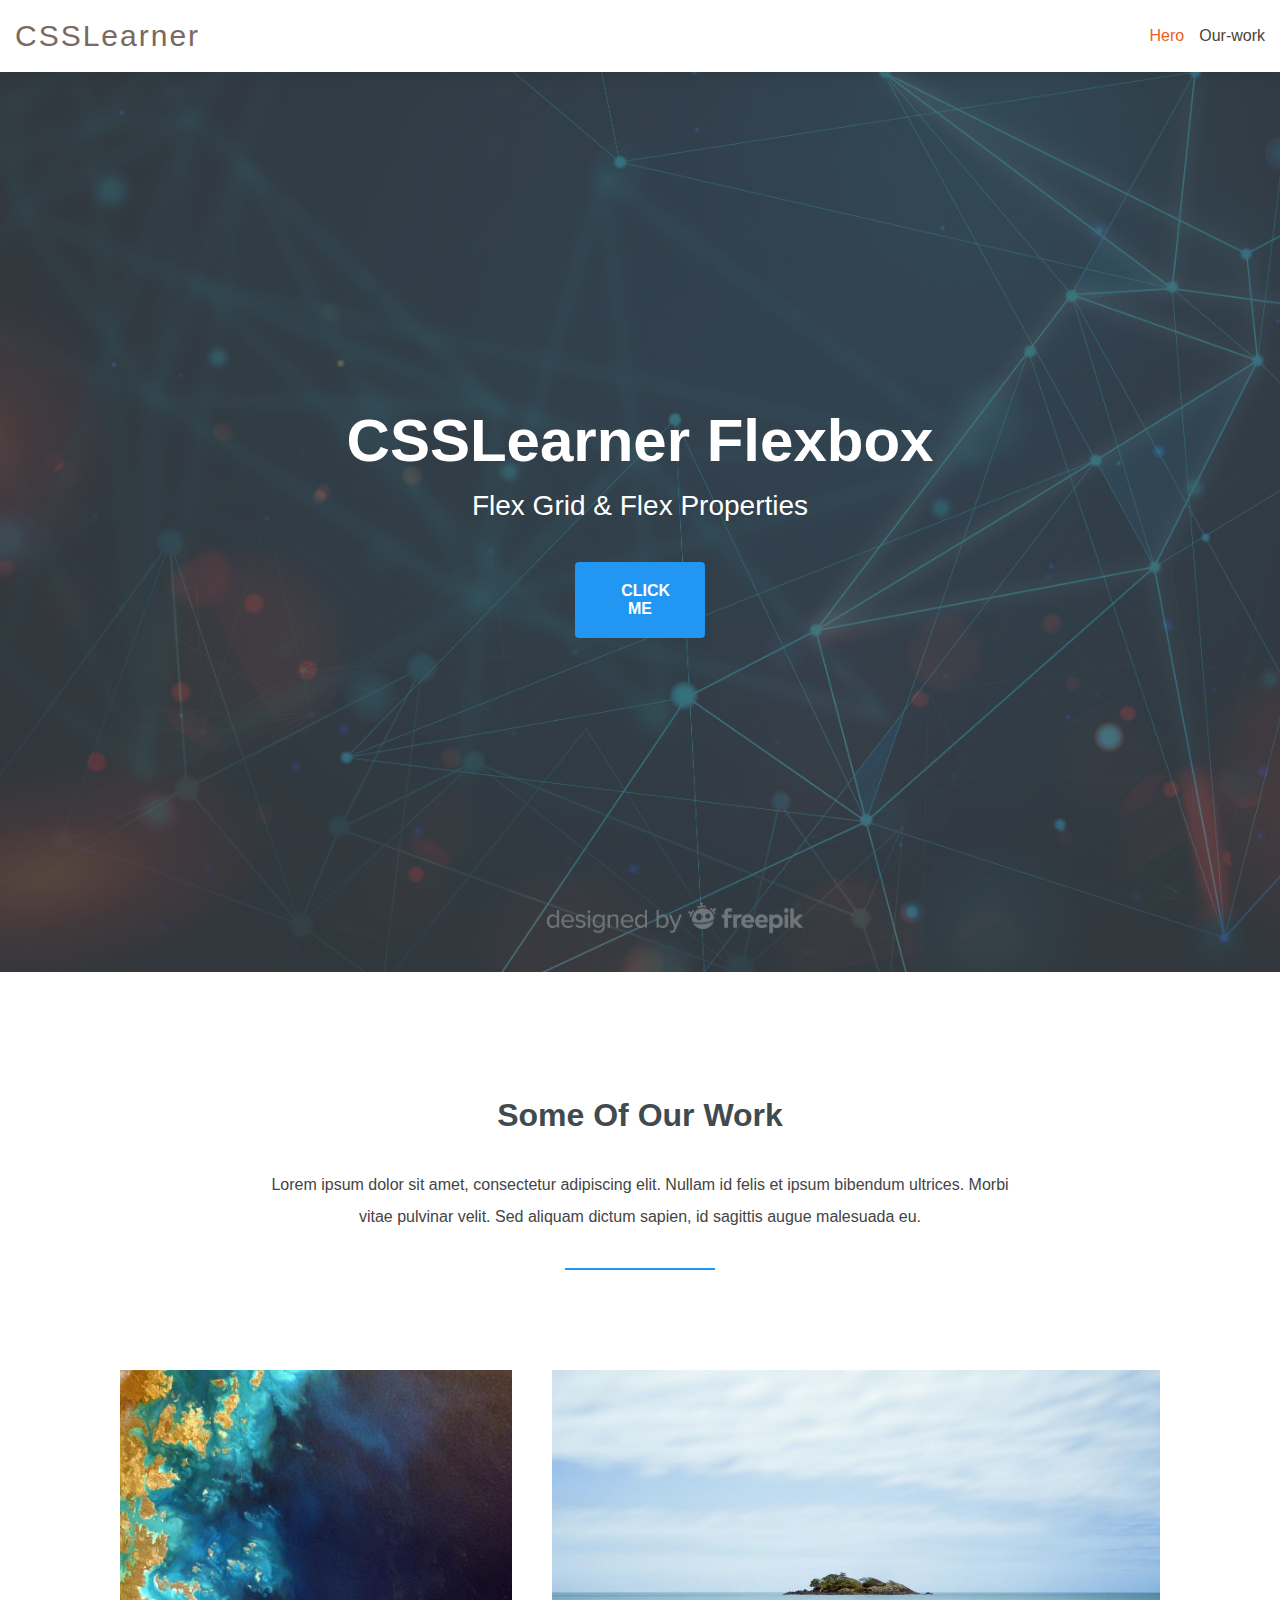
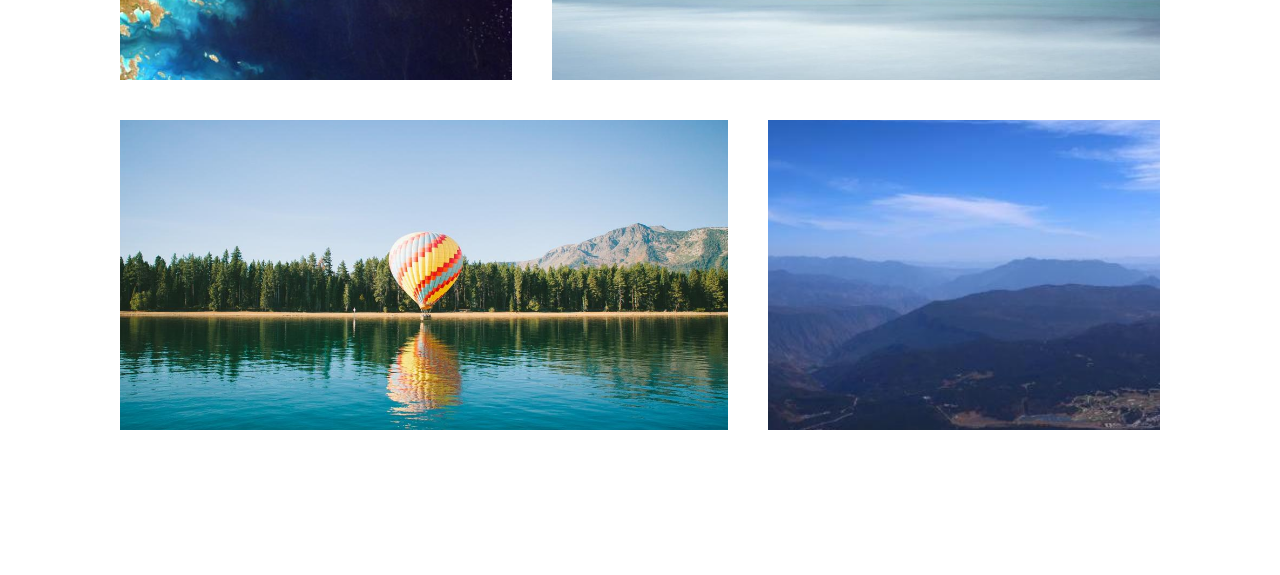
==== flex.html @ 9551acdf "first commit" ====
<!DOCTYPE html>
<html lang="en">

<head>
    <meta content="UTF-8">
    <title>The FlexBox</title>
    <link rel="stylesheet" href="./assets/css/flex.css">
</head>

<body>
    <header id="header">
        <nav>
            <h1 class="logo"><a href="index.html"><span>CSSLearner</span></a></h1>
            <ul class="mainNav">
                <li class="active"><a href="#home">Hero</a></li>
                <li><a href="#our-work">Our-work</a></li>
            </ul>
        </nav>
    </header>


    <!-- Hero -->
    <section class="hero">
        <div class="background-image"></div>
        <h1>CSSLearner Flexbox</h1>
        <h3>Flex Grid & Flex Properties</h3>
        <a href="#our-work" class="btn">Click Me</a>
    </section>
    <section id="our-work" class="our-work">
        <h3 class="title">Some of our work</h3>
        <p>Lorem ipsum dolor sit amet, consectetur adipiscing elit. Nullam id felis et ipsum bibendum ultrices.
            Morbi vitae pulvinar velit. Sed aliquam dictum sapien, id sagittis augue malesuada eu.</p>
        <hr>
        <ul class="grid">
            <li class="small" style="background-image: url(assets/img/coast.jpg);"></li>
            <li class="large" style="background-image: url(assets/img/island.jpg);"></li>
            <li class="large" style="background-image: url(assets/img/balloon.jpg);"></li>
            <li class="small" style="background-image: url(assets/img/mountain.jpg);"></li>
            </div>
    </section>
</body>

</html>
---- assets/css/flex.css ----
* {
    box-sizing: border-box;
    padding: 0;
    margin: 0;
}

html,
body {
    height: 100%;
}

body {
    background: #fff none repeat scroll 0 0;
    color: #444;
    font-family: 'Open Sans', sans-serif;
    font-size: 16px;
    overflow-x: hidden;
    margin: 0;
}

a {
    text-decoration: none;
}

#header {
    height: 72px;
    background-color: #fff;
    box-shadow: 0px 2px 15px rgba(0, 0, 0, 0.1);
    z-index: 997;
    transition: all 0.5s;
}

nav {
    padding-left: 15px;
    padding-right: 15px;
    display: flex;
    justify-content: space-between;
    flex-direction: row;
}

.logo {
    font-size: 30px;
    margin: 0;
    padding: 21px 0;
    line-height: 1;
    font-weight: 400;
    letter-spacing: 2px;
}

.logo a,
.logo a:hover {
    color: #7a6960;
    text-decoration: none;
}

ul {
    margin: 0;
    padding: 0;
    list-style: none;
}

.mainNav a {
    text-decoration: none;
    color: #4e4039;
    transition: 0.3s;
    font-family: "Open Sans", sans-serif;
    padding: 27px 0px 0px 15px;
    display: block;
}

li>a:hover,
li.active>a,
li li:hover>a {
    color: #eb5d1e;
    text-decoration: none;
}

@media (min-width: 769px) {

    .header,
    .mainNav {
        display: flex;
    }
}

a.btn{
	color: #fff;
	border-radius: 4px;
	text-transform: uppercase;
	background-color: #2196F3;
	font-weight: 800;
    width: 12%;
    align-self: center;
}

hr{
	width: 150px;
	height: 2px;
	background-color: #2196F3;
	border: 0;
    margin-bottom: 80px;
    align-self: center;
}

section {
    display: flex;
    flex-direction: column;
    padding: 125px 100px;
    text-align: center;
}

@media (max-width: 1000px) {
    section {
        padding: 100px 50px;
    }
}

@media (max-width: 600px) {
    section {
        padding: 80px 30px;
    }
}

section h3.title {
    color: #414a4f;
    text-transform: capitalize;
    font: bold 32px 'Open Sans', sans-serif;
    margin-bottom: 35px;
    align-self: center;
}

section p {
    max-width: 800px;
    align-self: center;
    margin-bottom: 35px;
    padding: 0 20px;
    line-height: 2;
}

ul.grid {
    width: 100%;
    display: flex;
    flex-wrap: wrap;
    justify-content: center;
}

/*----------------
 	Hero Section
----------------*/

.hero {
    position: relative;
    justify-content: center;
    min-height: 100vh;
    color: #fff;
    text-align: center;
}

.hero .background-image {
    position: absolute;
    top: 0;
    left: 0;
    width: 100%;
    height: 100%;
    background-size: cover;
    background-color: #2196F3;
    z-index: -1;
    background-image: url('../img/hero.jpg');
}

.hero .background-image:after {
    content: '';
    position: absolute;
    top: 0;
    left: 0;
    width: 100%;
    height: 100%;
    background-color: #414a4f;
    opacity: 0.75;
}

.hero h1 {
    font: bold 60px 'Open Sans', sans-serif;
    margin-bottom: 15px;
}

.hero h3 {
    font: normal 28px 'Open Sans', sans-serif;
    margin-bottom: 40px;
}

.hero a.btn {
    padding: 20px 46px;
}

@media (max-width: 800px) {

    .hero {
        min-height: 600px;
    }

    .hero h1 {
        font-size: 48px;
    }

    .hero h3 {
        font-size: 24px;
    }

    .hero a.btn {
        padding: 15px 40px;
    }

}

/*--------------------
 	Our Work Section
---------------------*/

.оur-work{
	background-color: #fff;
}

.our-work .grid li{
	padding: 20px;
	height: 350px;
	border-radius: 3px;
	background-clip: content-box;
	background-size: cover;
	background-position: center;
	background-color: #333;
}

.our-work .grid li.small{
	flex-basis: 40%;
}

.our-work .grid li.large{
	flex-basis: 60%;
}


@media (max-width: 1000px){
	.our-work .grid li.small,
	.our-work .grid li.large{
		flex-basis: 100%;
	}
}
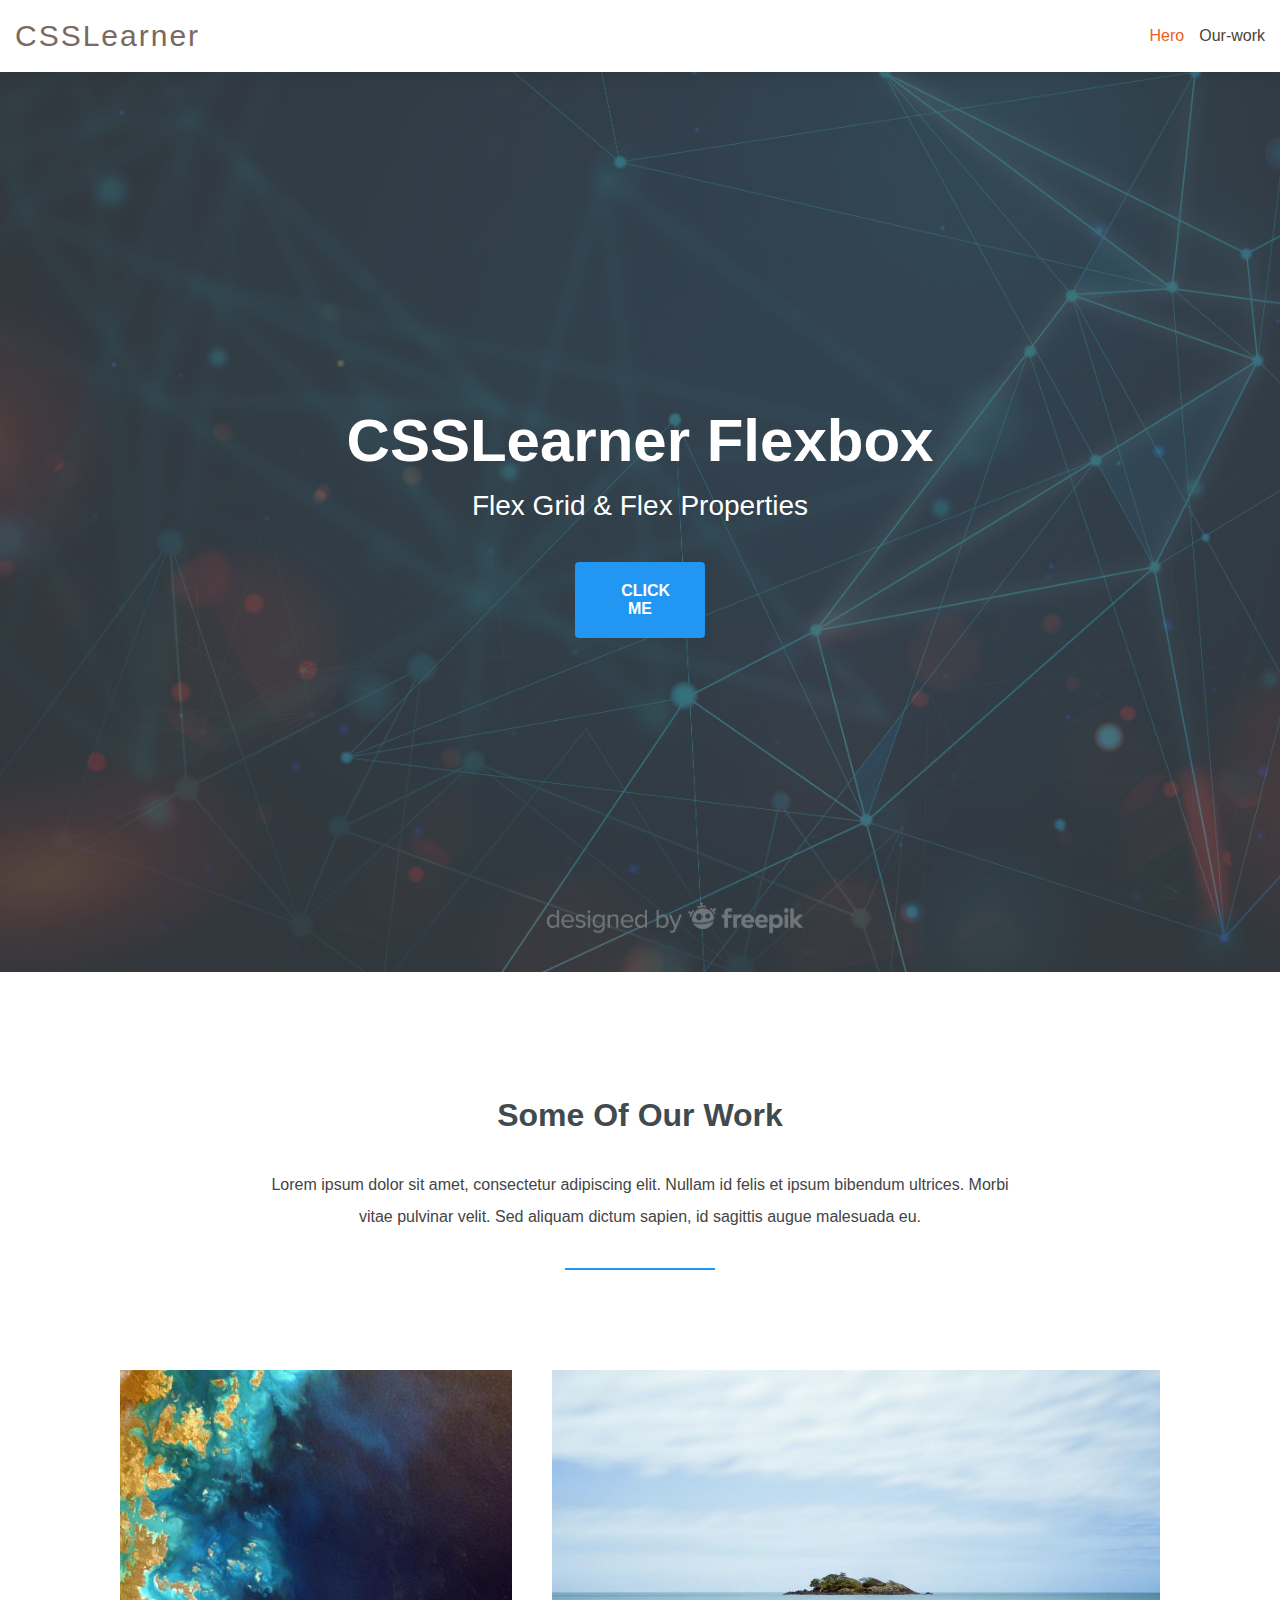
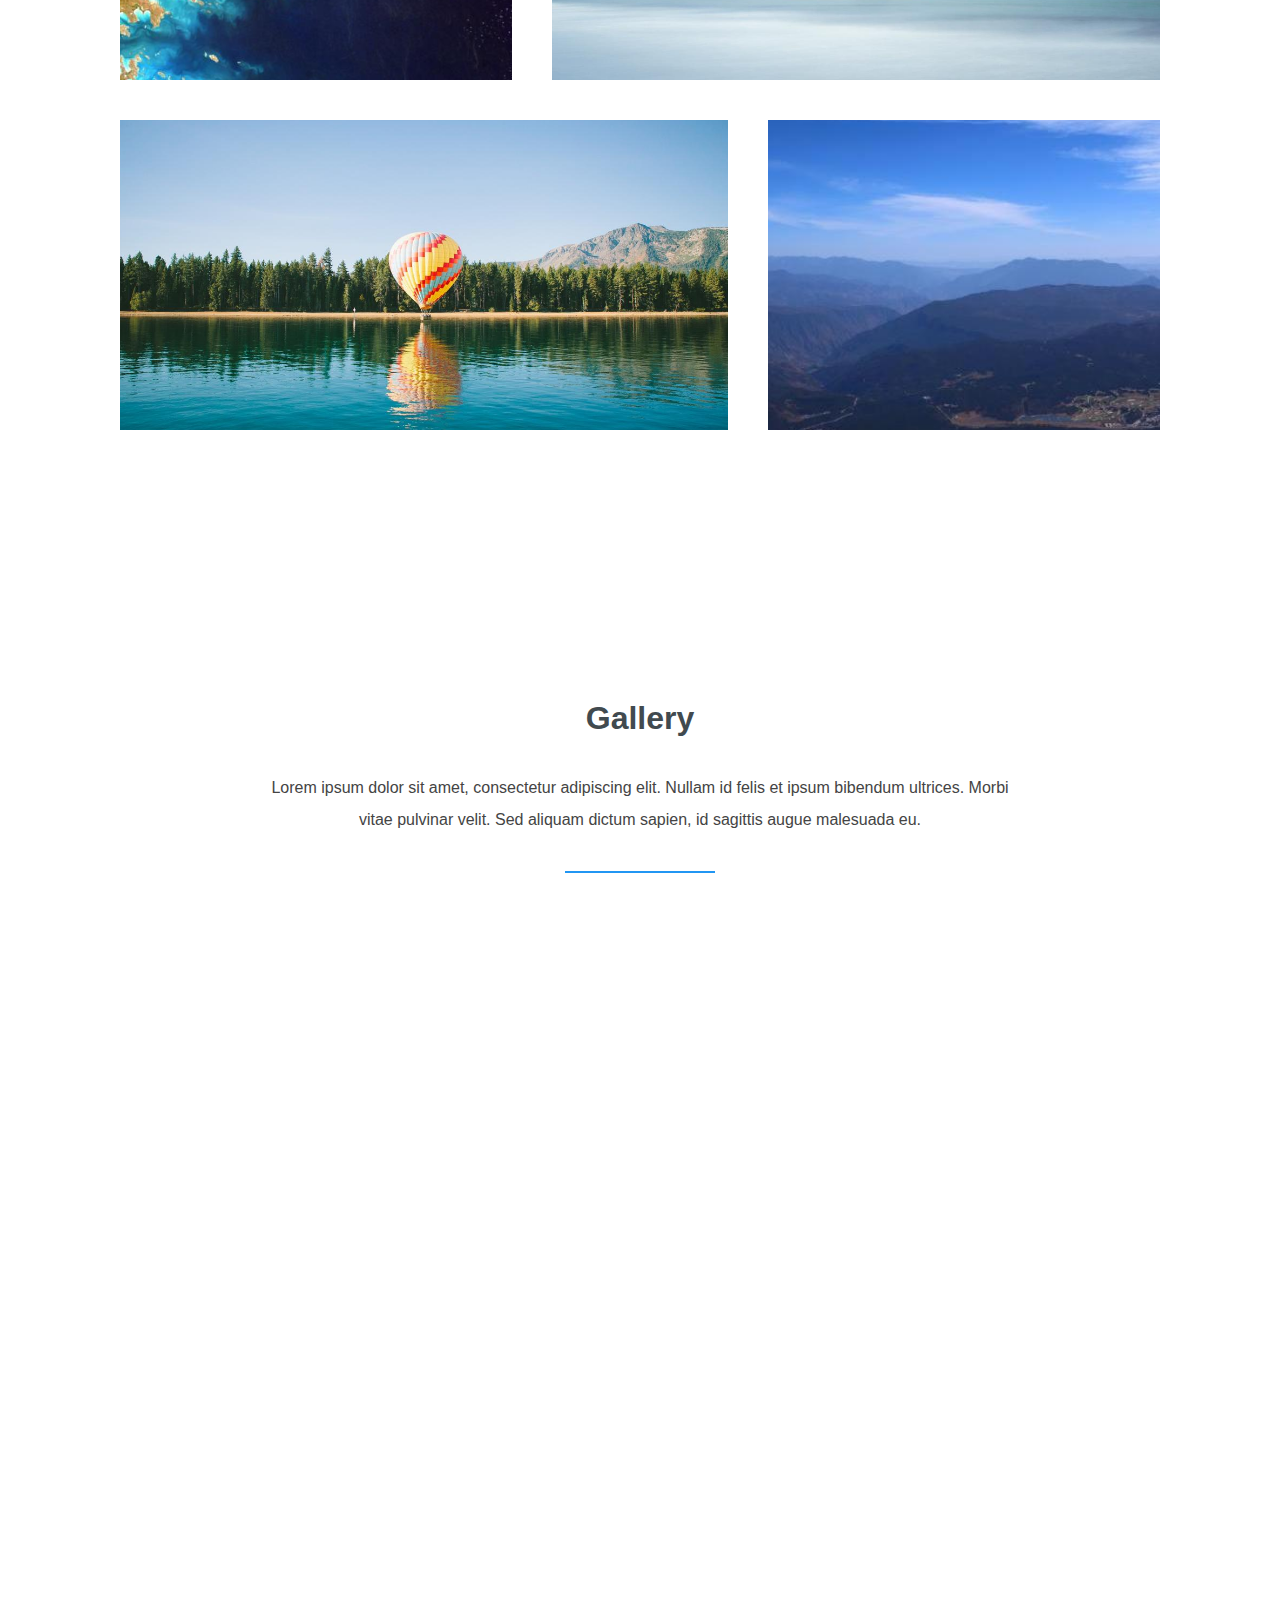
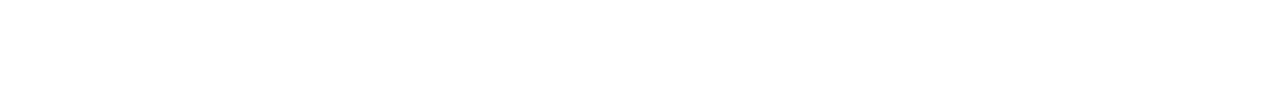
==== commit 54bc071b: "added extras page" ====
--- a/flex.html
+++ b/flex.html
@@ -36,7 +36,28 @@
             <li class="large" style="background-image: url(assets/img/island.jpg);"></li>
             <li class="large" style="background-image: url(assets/img/balloon.jpg);"></li>
             <li class="small" style="background-image: url(assets/img/mountain.jpg);"></li>
-            </div>
+        </ul>
+        </div>
+    </section>
+    <section id="our-work" class="our-work">
+        <h3 class="title">Gallery</h3>
+        <p>Lorem ipsum dolor sit amet, consectetur adipiscing elit. Nullam id felis et ipsum bibendum ultrices.
+            Morbi vitae pulvinar velit. Sed aliquam dictum sapien, id sagittis augue malesuada eu.</p>
+        <hr>
+        <!-- <ul class="grid">
+            <li class="small" style="background-image: url(assets/img/coast.jpg);"></li>
+            <li class="large" style="background-image: url(assets/img/island.jpg);"></li>
+            <li class="large" style="background-image: url(assets/img/balloon.jpg);"></li>
+            <li class="small" style="background-image: url(assets/img/mountain.jpg);"></li>
+            </div> -->
+        <div class="gallery-wrap">
+            <div class="item item-1"></div>
+            <div class="item item-2"></div>
+            <div class="item item-3"></div>
+            <div class="item item-4"></div>
+            <div class="item item-5"></div>
+        </div>
+        </div>
     </section>
 </body>
 
--- a/assets/css/flex.css
+++ b/assets/css/flex.css
@@ -57,6 +57,7 @@
     margin: 0;
     padding: 0;
     list-style: none;
+    display: flex;
 }
 
 .mainNav a {
@@ -74,6 +75,43 @@
     color: #eb5d1e;
     text-decoration: none;
 }
+.gallery-wrap {
+    display: flex;
+    flex-direction: row;
+    width: 100%;
+    height: 70vh;
+  }
+  
+  .item {
+    flex: 1;
+    height: 100%;
+    background-position: center;
+    background-size: cover;
+    background-repeat: none;
+    transition: flex 0.8s ease;
+  }
+   .item:hover{
+      flex: 7;
+    }
+  .item-1 { 
+    background-image: url('https://images.unsplash.com/photo-1499198116522-4a6235013d63?auto=format&fit=crop&w=1233&q=80');
+  }
+  
+  .item-2 { 
+    background-image: url('https://images.unsplash.com/photo-1492760864391-753aaae87234?auto=format&fit=crop&w=1336&q=80');
+  }
+  
+  .item-3 { 
+    background-image: url('https://images.unsplash.com/photo-1503631285924-e1544dce8b28?auto=format&fit=crop&w=1234&q=80');
+  }
+  
+  .item-4 { 
+    background-image: url('https://images.unsplash.com/photo-1510425463958-dcced28da480?auto=format&fit=crop&w=1352&q=80');
+  }
+  
+  .item-5 { 
+    background-image: url('https://images.unsplash.com/photo-1503602642458-232111445657?auto=format&fit=crop&w=1234&q=80');
+  }
 
 @media (min-width: 769px) {
 
